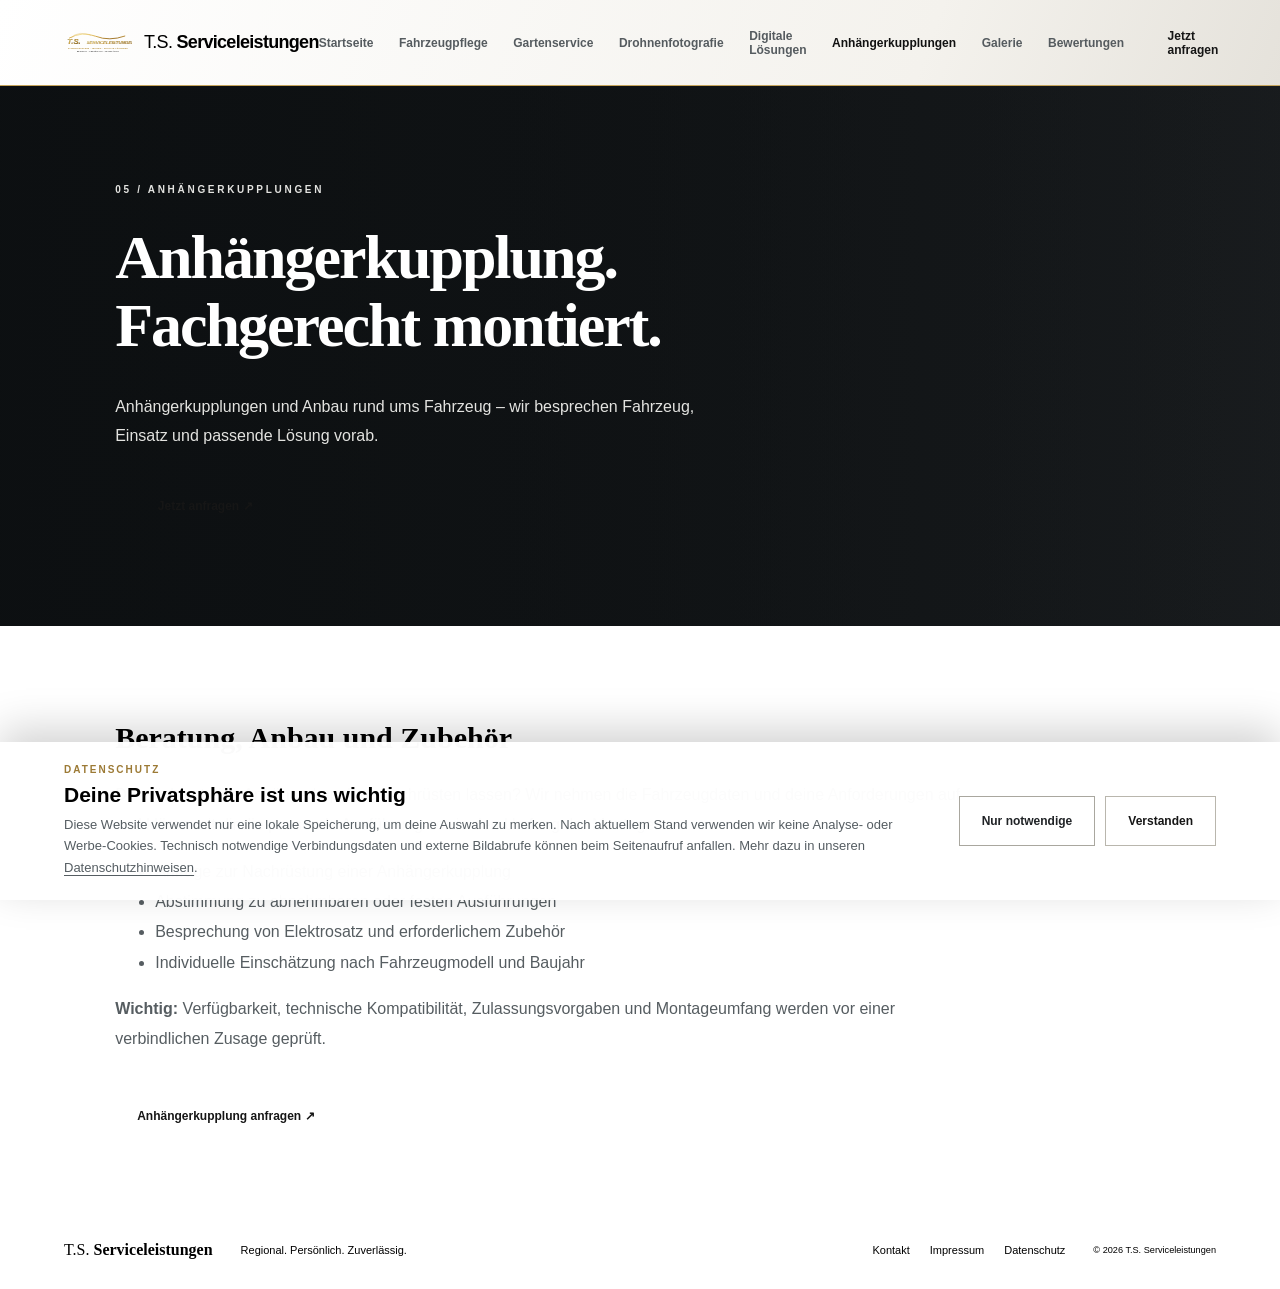
==== anhaengerkupplungen.html @ 6d027e0e "Refresh shared button styles on all pages" ====
<!doctype html>
<html lang="de"><head><meta charset="utf-8"><meta name="viewport" content="width=device-width,initial-scale=1"><meta name="description" content="Anhängerkupplungen und Anbau rund ums Fahrzeug – wir besprechen Fahrzeug, Einsatz und passende Lösung vorab."><title>Anhängerkupplungen & Montage | T.S. Serviceleistungen</title><link rel="stylesheet" href="style.css?v=20261018-buttons4"></head><body>
<header class="site-header"><a class="brand" href="index.html"><img src="assets/logo.svg" alt="T.S. Serviceleistungen Logo"><span>T.S. <b>Serviceleistungen</b></span></a><button class="menu-toggle" aria-label="Menü öffnen" onclick="document.querySelector('.nav').classList.toggle('open')">☰</button><nav class="nav"><a href="index.html">Startseite</a><a href="fahrzeugpflege.html">Fahrzeugpflege</a><a href="gartenservice.html">Gartenservice</a><a href="drohnenfotografie.html">Drohnenfotografie</a><a href="digitale-loesungen.html">Digitale Lösungen</a><a href="anhaengerkupplungen.html" class="active">Anhängerkupplungen</a><a href="galerie.html">Galerie</a><a href="bewertungen.html">Bewertungen</a><a class="nav-cta" href="https://ts-serviceleistungen.github.io/termin-ts-serviceleistungen/">Jetzt anfragen</a></nav></header>
<main><section class="subhero"><p class="eyebrow">05 / ANHÄNGERKUPPLUNGEN</p><h1>Anhängerkupplung. Fachgerecht montiert.</h1><p>Anhängerkupplungen und Anbau rund ums Fahrzeug – wir besprechen Fahrzeug, Einsatz und passende Lösung vorab.</p><a class="button gold" href="https://ts-serviceleistungen.github.io/termin-ts-serviceleistungen/">Jetzt anfragen ↗</a></section><section class="content-section"><h2>Beratung, Anbau und Zubehör</h2><p>Du möchtest eine Anhängerkupplung nachrüsten lassen? Wir nehmen die Fahrzeugdaten und deine Anforderungen auf und klären mit dir die passende Ausführung sowie den Umfang der Montage.</p><ul><li>Anfrage zur Nachrüstung einer Anhängerkupplung</li><li>Abstimmung zu abnehmbaren oder festen Ausführungen</li><li>Besprechung von Elektrosatz und erforderlichem Zubehör</li><li>Individuelle Einschätzung nach Fahrzeugmodell und Baujahr</li></ul><p><strong>Wichtig:</strong> Verfügbarkeit, technische Kompatibilität, Zulassungsvorgaben und Montageumfang werden vor einer verbindlichen Zusage geprüft.</p><a class="button gold" href="https://ts-serviceleistungen.github.io/termin-ts-serviceleistungen/">Anhängerkupplung anfragen ↗</a></section></main>
<footer class="footer"><a class="footer-brand" href="index.html">T.S. <b>Serviceleistungen</b></a><span>Regional. Persönlich. Zuverlässig.</span><div><a href="kontakt.html">Kontakt</a><a href="impressum.html">Impressum</a><a href="datenschutz.html">Datenschutz</a></div><small>© <span id="year"></span> T.S. Serviceleistungen</small></footer><script>document.getElementById('year').textContent=new Date().getFullYear()</script><script src="cookie-consent.js?v=20261017-10"></script></body></html>
---- style.css ----
500;600;700&family=Manrope:wght@400;500;600;700;800&display=swap');
:root{--ink:#171b20;--muted:#666c70;--gold:#c6a45b;--pale:#f7f6f2;--white:#fff;--line:#deddd8}*{box-sizing:border-box}html{scroll-behavior:smooth}body{margin:0;color:var(--ink);font-family:'DM Sans',Arial,sans-serif}a{color:inherit;text-decoration:none}.site-header{height:86px;padding:0 clamp(20px,5vw,76px);display:flex;align-items:center;justify-content:space-between;background:linear-gradient(110deg,#fff 0%,#f4f2ed 72%,#e5e2db 100%);position:relative;z-index:10;border-bottom:1px solid #c6a45b}.brand{display:flex;align-items:center;gap:12px;font-family:Manrope,sans-serif;font-size:18px;letter-spacing:-.7px;white-space:nowrap}.brand img{width:68px;height:50px;object-fit:contain}.brand b,.footer-brand b{font-weight:800}.nav{display:flex;align-items:center;gap:clamp(12px,2vw,28px);font-size:12px;font-weight:700}.nav a:not(.nav-cta){padding:12px 0;color:#555b5f}.nav a.active,.nav a:hover{color:#111}.nav-cta{background:var(--gold);padding:14px 18px;color:#151515!important}.menu-toggle{display:none;border:0;background:none;font-size:26px}.hero{background-image:url('https://images.unsplash.com/photo-1705863590036-2f7722a421fb?auto=format&fit=crop&fm=jpg&q=90&w=2400');background-position:center 55%;background-size:cover;image-rendering:auto;min-height:620px;height:min(76vw,760px);max-height:780px;position:relative;background:#d8d8d5 url('https://images.unsplash.com/photo-1705863590036-2f7722a421fb?auto=format&fit=crop&fm=jpg&q=90&w=2400') center 55%/cover no-repeat;color:#fff;display:flex;align-items:center;padding:65px clamp(24px,9vw,140px)}.hero-shade{position:absolute;inset:0;background:linear-gradient(90deg,rgba(12,15,17,.88) 0%,rgba(12,15,17,.76) 38%,rgba(12,15,17,.25) 72%,rgba(12,15,17,.08) 100%),linear-gradient(0deg,rgba(10,13,15,.32),transparent 48%)}.hero-content{position:relative;max-width:690px;color:#fff;text-shadow:0 1px 2px rgba(0,0,0,.16)}.hero .hero-copy{color:#fff;text-shadow:0 1px 3px rgba(0,0,0,.45)}.hero .eyebrow{color:#e3c77f}.hero h1 em{color:#e0bd6d}.eyebrow{font-size:10px;letter-spacing:2.7px;font-weight:700;color:var(--gold);margin:0 0 24px}.eyebrow.dark{color:#8d7139}.hero h1,.section h2,.cta-band h2{font-family:Manrope,sans-serif;font-size:clamp(38px,5.2vw,68px);line-height:1.08;letter-spacing:-2.5px;margin:0 0 24px;font-weight:700}.hero h1 em,.section h2 em,.cta-band h2 em{font-style:normal;color:var(--gold)}.hero-copy{font-size:16px;line-height:1.8;color:#fff;max-width:550px}.hero-actions{display:flex;gap:12px;flex-wrap:wrap;margin-top:32px}.button{min-height:50px;padding:0 22px;display:inline-flex;align-items:center;justify-content:center;gap:24px;font-size:12px;font-weight:700}.button.gold{background:var(--gold);color:#161616}.button.outline{border:1px solid #9b9b97;color:#fff}.hero-line{display:flex;align-items:center;gap:12px;margin-top:55px;color:#c4c6c5}.hero-line span{height:1px;width:46px;background:var(--gold)}.hero-line small{font-size:11px;letter-spacing:1px}.hero-logo{position:absolute;right:clamp(22px,6vw,85px);bottom:42px;width:clamp(120px,13vw,190px);height:auto;max-height:90px;object-fit:contain;object-position:right bottom;filter:drop-shadow(0 2px 8px rgba(0,0,0,.65))}.section{padding:100px clamp(24px,9vw,140px)}.intro{display:grid;grid-template-columns:1fr 1fr;gap:70px;align-items:center}.section h2,.cta-band h2{font-size:clamp(34px,4vw,50px);letter-spacing:-1.7px}.intro-copy p,.section-heading>p{color:var(--muted);line-height:1.9;font-size:15px;max-width:510px}.text-link{display:inline-flex;gap:30px;align-items:center;margin-top:14px;font-size:12px;font-weight:700;border-bottom:1px solid var(--gold);padding-bottom:10px}.services{background:var(--pale)}.section-heading{display:flex;align-items:end;justify-content:space-between;gap:30px;margin-bottom:38px}.section-heading>p{max-width:300px}.service-grid{display:grid;grid-template-columns:repeat(4,minmax(0,1fr));gap:14px}.service-card{min-height:390px;position:relative;overflow:hidden;color:#fff;background-position:center;background-size:cover;display:flex;flex-direction:column;justify-content:space-between;padding:22px;isolation:isolate}.service-card:before{content:'';position:absolute;inset:0;background:linear-gradient(180deg,rgba(0,0,0,.22),rgba(0,0,0,.82));z-index:-1;transition:background .2s}.service-card:hover:before{background:linear-gradient(180deg,rgba(0,0,0,.05),rgba(0,0,0,.88))} .car{background-image:url('https://images.unsplash.com/photo-1705863590036-2f7722a421fb?auto=format&fit=crop&fm=jpg&q=90&w=2400');background-position:center 55%}.subhero{background-image:linear-gradient(90deg,rgba(14,17,18,.88),rgba(14,17,18,.28)),url('https://images.unsplash.com/photo-1705863590036-2f7722a421fb?auto=format&fit=crop&fm=jpg&q=90&w=2400');background-position:center 55%;background-size:cover}.garden{background-image:url('https://images.unsplash.com/photo-1558904541-efa843a96f01?auto=format&fit=crop&w=900&q=80')}.drone{background-image:url('https://images.unsplash.com/photo-1473968512647-3e447244af8f?auto=format&fit=crop&w=900&q=80')}.digital{background-image:url('https://images.unsplash.com/photo-1460925895917-afdab827c52f?auto=format&fit=crop&w=900&q=80')}.card-number{font-size:9px;letter-spacing:1.8px;color:#e8d7af}.card-bottom h3{font:700 23px Manrope;margin:0 0 8px}.card-bottom p{font-size:12px;line-height:1.6;color:#e4e4e2;max-width:210px;margin:0 0 18px}.circle-arrow{border:1px solid #d5bd82;border-radius:50%;width:34px;height:34px;display:grid;place-items:center;color:#e4ca8c}.cta-band{padding:65px clamp(24px,9vw,140px);background:#1d2022;color:#fff;display:flex;justify-content:space-between;align-items:center;gap:25px}.cta-band h2{margin-bottom:0}.footer{padding:30px clamp(24px,5vw,76px);display:flex;align-items:center;gap:28px;flex-wrap:wrap;border-top:1px solid var(--line);font-size:11px}.footer-brand{font-family:Manrope;font-size:16px}.footer>span{color:var(--muted)}.footer div{display:flex;gap:20px;margin-left:auto}.footer small{color:var(--muted)}.subhero{padding:95px clamp(24px,9vw,140px);background:linear-gradient(90deg,rgba(14,17,18,.93),rgba(14,17,18,.48)),url('https://images.unsplash.com/photo-1705863590036-2f7722a421fb?auto=format&fit=crop&fm=jpg&q=90&w=2400') center/cover;color:#fff}.subhero h1{font:700 clamp(38px,5vw,62px)/1.1 Manrope;letter-spacing:-2px;max-width:780px;margin:0 0 18px}.subhero p{max-width:620px;color:#e3e3e0;line-height:1.8}.content-section{padding:70px clamp(24px,9vw,140px);max-width:1100px}.content-section h2{font:700 30px Manrope}.content-section p,.content-section li{color:#565d61;line-height:1.9}.content-section .button{margin-top:20px}.contact-grid{display:grid;grid-template-columns:1fr 1fr;gap:40px}.legal{max-width:900px;padding:60px 24px;margin:auto}.legal h1{font:700 38px Manrope}.legal p{line-height:1.8;color:#555}
@media(max-width:1050px){.nav{gap:13px}.nav a:not(.nav-cta){font-size:11px}.brand{font-size:15px}.brand img{width:52px}.service-grid{grid-template-columns:repeat(2,minmax(0,1fr))}.service-card{min-height:350px}}
@media(max-width:760px){.site-header{height:72px;padding:0 18px}.brand{font-size:15px}.brand img{width:48px;height:42px}.menu-toggle{display:block}.nav{display:none;position:absolute;top:72px;left:0;right:0;background:#fff;padding:16px 22px 22px;box-shadow:0 10px 20px #0001;align-items:stretch;flex-direction:column;gap:4px}.nav.open{display:flex}.nav a:not(.nav-cta){padding:12px 0;font-size:13px}.nav-cta{text-align:center;margin-top:8px}.hero{min-height:610px;height:auto;padding:80px 24px 90px;background-position:58% center}.hero h1{font-size:43px;letter-spacing:-1.8px}.hero-copy{font-size:14px}.hero-logo{right:22px;bottom:22px;width:112px;max-height:54px}.section{padding:68px 24px}.intro{grid-template-columns:1fr;gap:10px}.section-heading{display:block}.section-heading>p{margin-top:0}.service-grid{grid-template-columns:1fr 1fr;gap:9px}.service-card{min-height:310px;padding:15px}.card-bottom h3{font-size:19px}.card-bottom p{font-size:11px}.cta-band{padding:55px 24px;align-items:flex-start;flex-direction:column}.footer{gap:15px}.footer div{margin-left:0;width:100%;flex-wrap:wrap}.contact-grid{grid-template-columns:1fr}}@media(max-width:420px){.service-grid{grid-template-columns:1fr}.service-card{min-height:330px}.hero h1{font-size:38px}.button{width:100%}.hero-actions{max-width:340px}}


/* Datenschutz-/Cookie-Hinweis */
.cookie-panel{position:fixed;z-index:9999;left:0;right:0;bottom:0;padding:22px clamp(18px,5vw,70px);background:rgba(255,255,255,.98);border-top:2px solid var(--gold);box-shadow:0 -12px 40px rgba(0,0,0,.18);color:var(--ink)}
.cookie-inner{max-width:1300px;margin:0 auto;display:flex;align-items:center;justify-content:space-between;gap:28px}.cookie-kicker{font-size:10px;font-weight:800;letter-spacing:2px;color:#9c7a35;margin:0 0 8px}.cookie-inner h2{font:700 21px Manrope,Arial,sans-serif;margin:0 0 7px}.cookie-inner p:not(.cookie-kicker){font-size:13px;line-height:1.65;color:#555d62;margin:0;max-width:850px}.cookie-inner p a{text-decoration:underline;text-underline-offset:3px}.cookie-actions{display:flex;gap:10px;flex-shrink:0;flex-wrap:wrap}.cookie-actions .button{cursor:pointer;border:1px solid #b9b6ad}.cookie-actions .outline{color:#171b20}.legal-placeholder{background:#fff0c7;color:#704d00;padding:2px 4px}.legal-warning{border-left:4px solid var(--gold);padding:14px 16px;background:#fbf6e8}.legal h2{margin-top:28px}.legal-reset{cursor:pointer;background:var(--gold)!important;color:#171b20!important;border:1px solid #b89a53!important;text-shadow:none!important}
@media(max-width:760px){.cookie-inner{align-items:stretch;flex-direction:column;gap:16px}.cookie-actions{display:grid;grid-template-columns:1fr 1fr}.cookie-actions .button{padding:0 10px;min-height:46px;font-size:11px}.cookie-inner h2{font-size:19px}.cookie-panel{padding:18px}.legal{padding:38px 20px}}

/* Unterseiten: belastbarer Bildkontrast und einheitlicher, hochwertiger Bildausschnitt */
.subhero{min-height:390px;display:flex;flex-direction:column;align-items:flex-start;justify-content:center;background-color:#202326;background-repeat:no-repeat;background-size:cover;background-position:center 52%;position:relative;isolation:isolate}
.subhero:before{content:"";position:absolute;inset:0;background:linear-gradient(90deg,rgba(12,15,17,.88) 0%,rgba(12,15,17,.62) 48%,rgba(12,15,17,.18) 100%);z-index:-1;pointer-events:none}
.subhero>*{position:relative}
.subhero .button{margin-top:14px;min-width:180px}
.service-card{background-repeat:no-repeat;background-size:cover}
@media(max-width:760px){.subhero{min-height:350px;padding-top:72px;padding-bottom:72px;background-position:center}.subhero h1{letter-spacing:-1.2px}.subhero .button{width:auto;min-width:190px}}

/* Hero-Bild: hochaufgelöste, markenneutrale Silberwagen-Aufnahme; Browsercache erneuern */
.hero{background-image:url('https://images.unsplash.com/photo-1705863590036-2f7722a421fb?auto=format&fit=crop&fm=jpg&q=90&w=2400');background-position:center 55%;background-size:cover;background-repeat:no-repeat}
.service-card.car{background-image:url('https://images.unsplash.com/photo-1705863590036-2f7722a421fb?auto=format&fit=crop&fm=jpg&q=90&w=2400');background-position:center 55%;background-size:cover}
.subhero{background-image:linear-gradient(90deg,rgba(14,17,18,.88),rgba(14,17,18,.28)),url('https://images.unsplash.com/photo-1705863590036-2f7722a421fb?auto=format&fit=crop&fm=jpg&q=90&w=2400');background-position:center 55%;background-size:cover}


/* CTA-Kontrastfix: beide Hero-Buttons auf dunklem Hintergrund gut lesbar */
.hero-actions .button.gold{
  color:#171b20 !important;
  background:var(--gold) !important;
  border:1px solid var(--gold) !important;
  text-shadow:none !important;
  opacity:1 !important;
}
.hero-actions .button.outline{
  color:#fff !important;
  background:rgba(24,27,29,.38) !important;
  border:1px solid rgba(255,255,255,.72) !important;
  text-shadow:none !important;
  opacity:1 !important;
}
.hero-actions .button.gold:hover,
.hero-actions .button.outline:hover{
  color:#171b20 !important;
  background:var(--gold) !important;
  border-color:var(--gold) !important;
}


/* Sichtbarer Startseiten-CTA – explizite Link-Regeln gegen überschreibende Styles */
.hero .hero-actions a.button.gold,
.hero .hero-actions a.button.gold:link,
.hero .hero-actions a.button.gold:visited{
  display:inline-flex !important; align-items:center; justify-content:center; gap:18px;
  color:#171b20 !important; background:#d6b15d !important; border:1px solid #d6b15d !important;
  text-shadow:none !important; opacity:1 !important; visibility:visible !important;
}
.hero .hero-actions a.button.outline,
.hero .hero-actions a.button.outline:link,
.hero .hero-actions a.button.outline:visited{
  display:inline-flex !important; align-items:center; justify-content:center;
  color:#fff !important; background:rgba(24,27,29,.55) !important;
  border:1px solid rgba(255,255,255,.8) !important; text-shadow:none !important;
  opacity:1 !important; visibility:visible !important;
}


/* Galerie und neue Leistungsseite */
.gallery-grid{display:grid;grid-template-columns:repeat(2,minmax(0,1fr));gap:18px;margin:28px 0 42px}.gallery-placeholder{min-height:220px;padding:24px;display:flex;flex-direction:column;justify-content:flex-end;gap:8px;color:#fff;background:linear-gradient(145deg,#45494c,#171b20);border:1px solid #c6a45b}.gallery-placeholder span{color:#d6b15d;font-size:12px;letter-spacing:2px}.gallery-placeholder strong{font:700 22px Manrope,Arial,sans-serif}.gallery-placeholder p{margin:0;color:#e3e3e0}.gallery-upload-note{padding:28px;background:#f7f6f2;border-left:4px solid var(--gold)}.gallery-upload-note h2{margin-top:0}@media(max-width:760px){.gallery-grid{grid-template-columns:1fr}.nav{max-height:calc(100vh - 72px);overflow:auto}}


/* Bewertungsbereich auf der Startseite */
.reviews-band{padding:64px clamp(24px,9vw,140px);display:flex;align-items:center;justify-content:space-between;gap:32px;background:#f7f6f2;border-top:1px solid #deddd5;border-bottom:1px solid #deddd5}.reviews-band h2{font:700 clamp(26px,3vw,38px)/1.2 Manrope,Arial,sans-serif;color:#171b20;margin:8px 0 14px;letter-spacing:-1px}.reviews-band p:not(.eyebrow){max-width:620px;color:#565d61;line-height:1.8}.reviews-actions{display:flex;flex-direction:column;gap:12px;min-width:220px}.reviews-actions .button{display:inline-flex;align-items:center;justify-content:center;gap:12px;text-align:center}@media(max-width:760px){.reviews-band{align-items:stretch;flex-direction:column}.reviews-actions{min-width:0}.reviews-actions .button{width:100%}}


/* Galerie und geschützter Uploadbereich */
.gallery-filter{display:flex;flex-wrap:wrap;gap:10px;margin:26px 0}.gallery-filter .button{cursor:pointer}.gallery-filter .active{background:var(--gold)!important;color:var(--ink)!important;border-color:var(--gold)!important}.gallery-grid{display:grid;grid-template-columns:repeat(3,minmax(0,1fr));gap:20px;margin:28px 0}.gallery-card{overflow:hidden;border:1px solid var(--line);border-radius:12px;background:#fff;min-width:0}.gallery-card>img{display:block;width:100%;aspect-ratio:4/3;object-fit:cover;background:#ecebe6}.gallery-card-body{padding:16px}.gallery-card-body small{color:#9b7b3b;font-weight:700;letter-spacing:.5px}.gallery-card-body h3{font:700 19px Manrope,Arial,sans-serif;margin:8px 0;color:var(--ink)}.gallery-card-body p{color:#565d61;line-height:1.65}.gallery-card-actions{display:flex;gap:8px;flex-wrap:wrap;margin-top:14px}.gallery-card-actions .button{font-size:12px;min-height:38px;padding:0 12px;cursor:pointer}.gallery-empty{color:var(--muted)}.gallery-status{margin:16px 0;color:#32643c;overflow-wrap:anywhere}.gallery-status.error{color:#a12626}.gallery-admin-entry{margin-top:45px;padding-top:25px;border-top:1px solid var(--line)}.gallery-admin{margin-top:20px;padding:clamp(18px,4vw,36px);background:#f7f6f2;border:1px solid var(--line);border-radius:14px}.gallery-admin[hidden],#uploadArea[hidden],#loginForm[hidden]{display:none!important}.gallery-form{display:grid;gap:10px;max-width:600px;margin:22px 0}.gallery-form label{font-weight:700;font-size:13px}.gallery-form input:not([type=checkbox]),.gallery-form textarea,.gallery-form select{width:100%;padding:13px;border:1px solid #c9c8c1;border-radius:7px;font:inherit;background:#fff}.gallery-form input[type=file]{padding:10px;background:#fff}.gallery-form .button{cursor:pointer;min-height:46px}.gallery-check{display:flex;align-items:center;gap:10px;margin:8px 0}.admin-image-list{display:grid;grid-template-columns:repeat(2,minmax(0,1fr));gap:14px}.gallery-rights{font-size:12px;color:var(--muted);margin-top:32px}.gallery-card-actions .button{width:auto!important}.gallery-admin h3{margin-top:28px}@media(max-width:760px){.gallery-grid{grid-template-columns:repeat(2,minmax(0,1fr));gap:12px}.gallery-card-body{padding:12px}.gallery-card-body h3{font-size:16px}.admin-image-list{grid-template-columns:1fr}.gallery-filter{gap:7px}.gallery-filter .button{font-size:11px;padding:0 10px;min-height:40px}}@media(max-width:420px){.gallery-grid{grid-template-columns:1fr}}


/* Einheitlicher Button-Kontrast auf ALLEN Seiten: helle Flächen brauchen dunkle Schrift */
.button.outline,
.button.outline:link,
.button.outline:visited {
  color: #202326 !important;
  background: #fff !important;
  border: 1px solid #a9a79f !important;
  text-shadow: none !important;
  opacity: 1 !important;
  visibility: visible !important;
}
.button.outline:hover,
.button.outline:focus-visible {
  color: #171b20 !important;
  background: #eee9dc !important;
  border-color: #b89a53 !important;
}
.gallery-filter .button.outline.active,
.gallery-filter .button.outline.active:link,
.gallery-filter .button.outline.active:visited {
  color: #171b20 !important;
  background: #d6b15d !important;
  border-color: #d6b15d !important;
}
/* Auf dunklen Hero-Bildern bleiben Outline-Buttons bewusst hell */
.hero .hero-actions a.button.outline,
.hero .hero-actions a.button.outline:link,
.hero .hero-actions a.button.outline:visited,
.subhero a.button.outline {
  color: #fff !important;
  background: rgba(24,27,29,.55) !important;
  border: 1px solid rgba(255,255,255,.8) !important;
}


/* Kontrastkorrektur Galerie: Selektoren gezielt spezifischer als bestehende Regeln */
.content-section .gallery-filter .button.outline:not(.active),
.content-section .gallery-admin-entry > #adminToggle,
.gallery-admin .button.outline,
.gallery-card-actions .button.outline {
  color: #202326 !important;
  background: #ffffff !important;
  border: 1px solid #a9a79f !important;
  text-shadow: none !important;
  opacity: 1 !important;
  visibility: visible !important;
}
.content-section .gallery-filter .button.outline.active {
  color: #171b20 !important;
  background: #d6b15d !important;
  border-color: #d6b15d !important;
}
.content-section .gallery-filter .button.outline:hover,
.content-section .gallery-admin-entry > #adminToggle:hover,
.gallery-admin .button.outline:hover,
.gallery-card-actions .button.outline:hover {
  color: #171b20 !important;
  background: #eee9dc !important;
  border-color: #b89a53 !important;
}
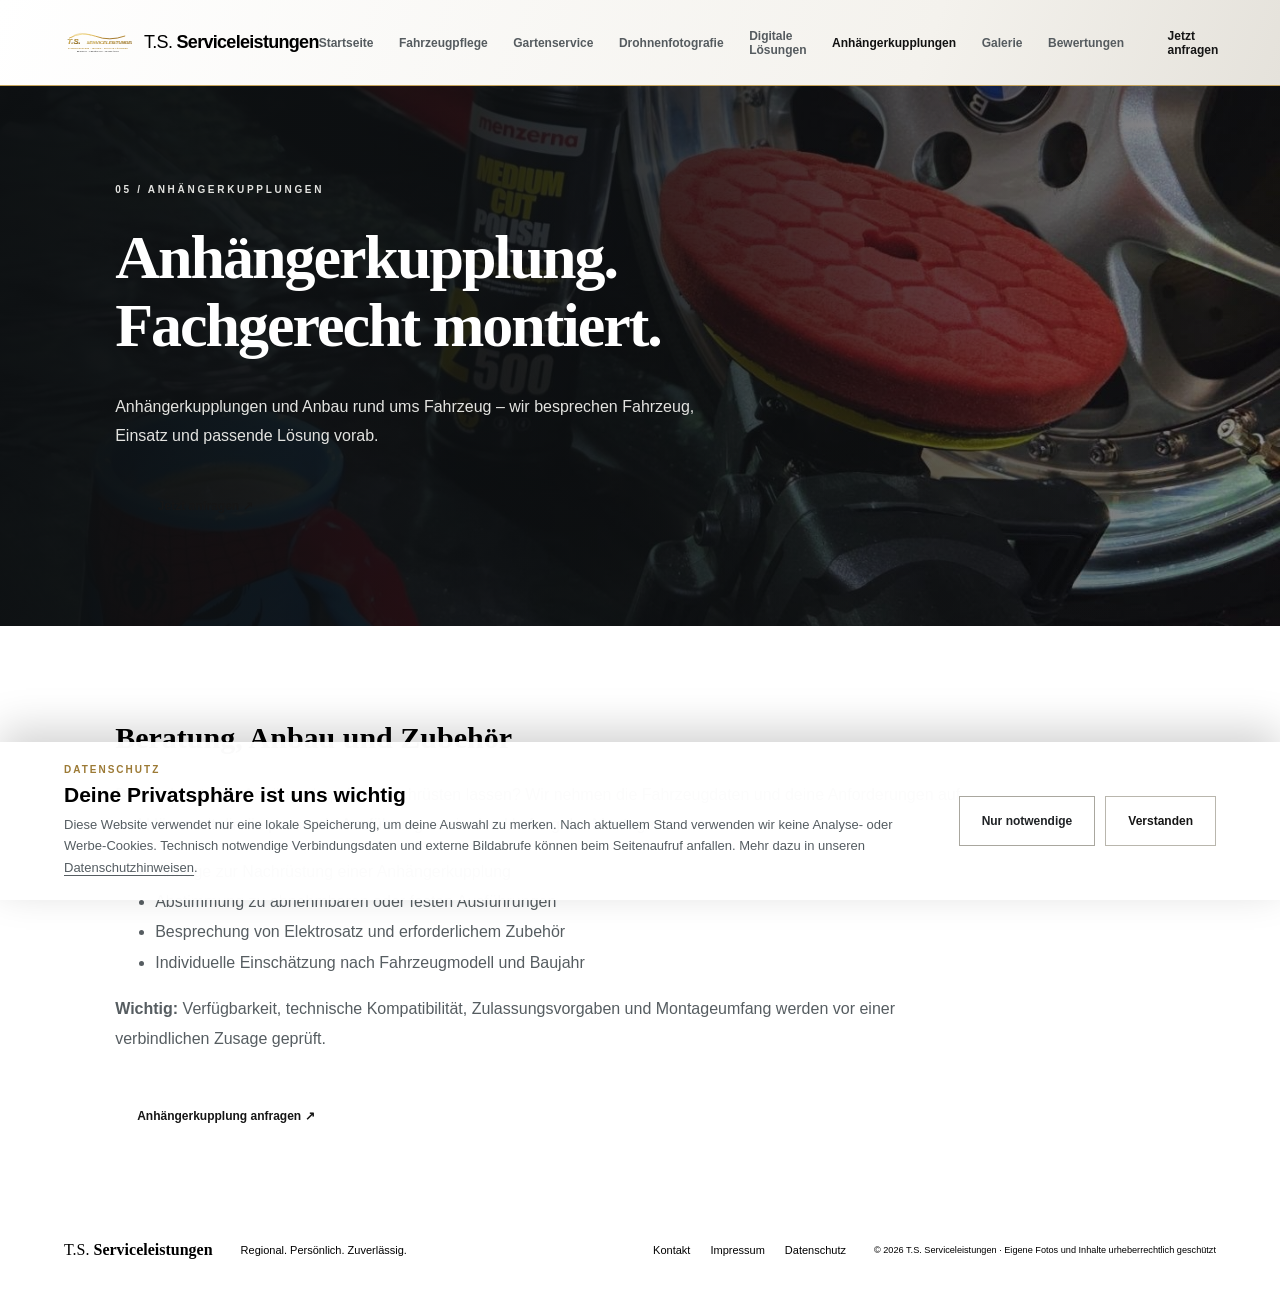
==== commit feb26cec: "Add copyright notice to page footer" ====
--- a/anhaengerkupplungen.html
+++ b/anhaengerkupplungen.html
@@ -2,4 +2,4 @@
 <html lang="de"><head><meta charset="utf-8"><meta name="viewport" content="width=device-width,initial-scale=1"><meta name="description" content="Anhängerkupplungen und Anbau rund ums Fahrzeug – wir besprechen Fahrzeug, Einsatz und passende Lösung vorab."><title>Anhängerkupplungen & Montage | T.S. Serviceleistungen</title><link rel="stylesheet" href="style.css?v=20261018-buttons4"></head><body>
 <header class="site-header"><a class="brand" href="index.html"><img src="assets/logo.svg" alt="T.S. Serviceleistungen Logo"><span>T.S. <b>Serviceleistungen</b></span></a><button class="menu-toggle" aria-label="Menü öffnen" onclick="document.querySelector('.nav').classList.toggle('open')">☰</button><nav class="nav"><a href="index.html">Startseite</a><a href="fahrzeugpflege.html">Fahrzeugpflege</a><a href="gartenservice.html">Gartenservice</a><a href="drohnenfotografie.html">Drohnenfotografie</a><a href="digitale-loesungen.html">Digitale Lösungen</a><a href="anhaengerkupplungen.html" class="active">Anhängerkupplungen</a><a href="galerie.html">Galerie</a><a href="bewertungen.html">Bewertungen</a><a class="nav-cta" href="https://ts-serviceleistungen.github.io/termin-ts-serviceleistungen/">Jetzt anfragen</a></nav></header>
 <main><section class="subhero"><p class="eyebrow">05 / ANHÄNGERKUPPLUNGEN</p><h1>Anhängerkupplung. Fachgerecht montiert.</h1><p>Anhängerkupplungen und Anbau rund ums Fahrzeug – wir besprechen Fahrzeug, Einsatz und passende Lösung vorab.</p><a class="button gold" href="https://ts-serviceleistungen.github.io/termin-ts-serviceleistungen/">Jetzt anfragen ↗</a></section><section class="content-section"><h2>Beratung, Anbau und Zubehör</h2><p>Du möchtest eine Anhängerkupplung nachrüsten lassen? Wir nehmen die Fahrzeugdaten und deine Anforderungen auf und klären mit dir die passende Ausführung sowie den Umfang der Montage.</p><ul><li>Anfrage zur Nachrüstung einer Anhängerkupplung</li><li>Abstimmung zu abnehmbaren oder festen Ausführungen</li><li>Besprechung von Elektrosatz und erforderlichem Zubehör</li><li>Individuelle Einschätzung nach Fahrzeugmodell und Baujahr</li></ul><p><strong>Wichtig:</strong> Verfügbarkeit, technische Kompatibilität, Zulassungsvorgaben und Montageumfang werden vor einer verbindlichen Zusage geprüft.</p><a class="button gold" href="https://ts-serviceleistungen.github.io/termin-ts-serviceleistungen/">Anhängerkupplung anfragen ↗</a></section></main>
-<footer class="footer"><a class="footer-brand" href="index.html">T.S. <b>Serviceleistungen</b></a><span>Regional. Persönlich. Zuverlässig.</span><div><a href="kontakt.html">Kontakt</a><a href="impressum.html">Impressum</a><a href="datenschutz.html">Datenschutz</a></div><small>© <span id="year"></span> T.S. Serviceleistungen</small></footer><script>document.getElementById('year').textContent=new Date().getFullYear()</script><script src="cookie-consent.js?v=20261017-10"></script></body></html>+<footer class="footer"><a class="footer-brand" href="index.html">T.S. <b>Serviceleistungen</b></a><span>Regional. Persönlich. Zuverlässig.</span><div><a href="kontakt.html">Kontakt</a><a href="impressum.html">Impressum</a><a href="datenschutz.html">Datenschutz</a></div><small>© 2026 T.S. Serviceleistungen · Eigene Fotos und Inhalte urheberrechtlich geschützt</small></footer><script>document.getElementById('year').textContent=new Date().getFullYear()</script><script src="cookie-consent.js?v=20261017-10"></script></body></html>
--- a/style.css
+++ b/style.css
@@ -1,5 +1,5 @@
 500;600;700&family=Manrope:wght@400;500;600;700;800&display=swap');
-:root{--ink:#171b20;--muted:#666c70;--gold:#c6a45b;--pale:#f7f6f2;--white:#fff;--line:#deddd8}*{box-sizing:border-box}html{scroll-behavior:smooth}body{margin:0;color:var(--ink);font-family:'DM Sans',Arial,sans-serif}a{color:inherit;text-decoration:none}.site-header{height:86px;padding:0 clamp(20px,5vw,76px);display:flex;align-items:center;justify-content:space-between;background:linear-gradient(110deg,#fff 0%,#f4f2ed 72%,#e5e2db 100%);position:relative;z-index:10;border-bottom:1px solid #c6a45b}.brand{display:flex;align-items:center;gap:12px;font-family:Manrope,sans-serif;font-size:18px;letter-spacing:-.7px;white-space:nowrap}.brand img{width:68px;height:50px;object-fit:contain}.brand b,.footer-brand b{font-weight:800}.nav{display:flex;align-items:center;gap:clamp(12px,2vw,28px);font-size:12px;font-weight:700}.nav a:not(.nav-cta){padding:12px 0;color:#555b5f}.nav a.active,.nav a:hover{color:#111}.nav-cta{background:var(--gold);padding:14px 18px;color:#151515!important}.menu-toggle{display:none;border:0;background:none;font-size:26px}.hero{background-image:url('https://images.unsplash.com/photo-1705863590036-2f7722a421fb?auto=format&fit=crop&fm=jpg&q=90&w=2400');background-position:center 55%;background-size:cover;image-rendering:auto;min-height:620px;height:min(76vw,760px);max-height:780px;position:relative;background:#d8d8d5 url('https://images.unsplash.com/photo-1705863590036-2f7722a421fb?auto=format&fit=crop&fm=jpg&q=90&w=2400') center 55%/cover no-repeat;color:#fff;display:flex;align-items:center;padding:65px clamp(24px,9vw,140px)}.hero-shade{position:absolute;inset:0;background:linear-gradient(90deg,rgba(12,15,17,.88) 0%,rgba(12,15,17,.76) 38%,rgba(12,15,17,.25) 72%,rgba(12,15,17,.08) 100%),linear-gradient(0deg,rgba(10,13,15,.32),transparent 48%)}.hero-content{position:relative;max-width:690px;color:#fff;text-shadow:0 1px 2px rgba(0,0,0,.16)}.hero .hero-copy{color:#fff;text-shadow:0 1px 3px rgba(0,0,0,.45)}.hero .eyebrow{color:#e3c77f}.hero h1 em{color:#e0bd6d}.eyebrow{font-size:10px;letter-spacing:2.7px;font-weight:700;color:var(--gold);margin:0 0 24px}.eyebrow.dark{color:#8d7139}.hero h1,.section h2,.cta-band h2{font-family:Manrope,sans-serif;font-size:clamp(38px,5.2vw,68px);line-height:1.08;letter-spacing:-2.5px;margin:0 0 24px;font-weight:700}.hero h1 em,.section h2 em,.cta-band h2 em{font-style:normal;color:var(--gold)}.hero-copy{font-size:16px;line-height:1.8;color:#fff;max-width:550px}.hero-actions{display:flex;gap:12px;flex-wrap:wrap;margin-top:32px}.button{min-height:50px;padding:0 22px;display:inline-flex;align-items:center;justify-content:center;gap:24px;font-size:12px;font-weight:700}.button.gold{background:var(--gold);color:#161616}.button.outline{border:1px solid #9b9b97;color:#fff}.hero-line{display:flex;align-items:center;gap:12px;margin-top:55px;color:#c4c6c5}.hero-line span{height:1px;width:46px;background:var(--gold)}.hero-line small{font-size:11px;letter-spacing:1px}.hero-logo{position:absolute;right:clamp(22px,6vw,85px);bottom:42px;width:clamp(120px,13vw,190px);height:auto;max-height:90px;object-fit:contain;object-position:right bottom;filter:drop-shadow(0 2px 8px rgba(0,0,0,.65))}.section{padding:100px clamp(24px,9vw,140px)}.intro{display:grid;grid-template-columns:1fr 1fr;gap:70px;align-items:center}.section h2,.cta-band h2{font-size:clamp(34px,4vw,50px);letter-spacing:-1.7px}.intro-copy p,.section-heading>p{color:var(--muted);line-height:1.9;font-size:15px;max-width:510px}.text-link{display:inline-flex;gap:30px;align-items:center;margin-top:14px;font-size:12px;font-weight:700;border-bottom:1px solid var(--gold);padding-bottom:10px}.services{background:var(--pale)}.section-heading{display:flex;align-items:end;justify-content:space-between;gap:30px;margin-bottom:38px}.section-heading>p{max-width:300px}.service-grid{display:grid;grid-template-columns:repeat(4,minmax(0,1fr));gap:14px}.service-card{min-height:390px;position:relative;overflow:hidden;color:#fff;background-position:center;background-size:cover;display:flex;flex-direction:column;justify-content:space-between;padding:22px;isolation:isolate}.service-card:before{content:'';position:absolute;inset:0;background:linear-gradient(180deg,rgba(0,0,0,.22),rgba(0,0,0,.82));z-index:-1;transition:background .2s}.service-card:hover:before{background:linear-gradient(180deg,rgba(0,0,0,.05),rgba(0,0,0,.88))} .car{background-image:url('https://images.unsplash.com/photo-1705863590036-2f7722a421fb?auto=format&fit=crop&fm=jpg&q=90&w=2400');background-position:center 55%}.subhero{background-image:linear-gradient(90deg,rgba(14,17,18,.88),rgba(14,17,18,.28)),url('https://images.unsplash.com/photo-1705863590036-2f7722a421fb?auto=format&fit=crop&fm=jpg&q=90&w=2400');background-position:center 55%;background-size:cover}.garden{background-image:url('https://images.unsplash.com/photo-1558904541-efa843a96f01?auto=format&fit=crop&w=900&q=80')}.drone{background-image:url('https://images.unsplash.com/photo-1473968512647-3e447244af8f?auto=format&fit=crop&w=900&q=80')}.digital{background-image:url('https://images.unsplash.com/photo-1460925895917-afdab827c52f?auto=format&fit=crop&w=900&q=80')}.card-number{font-size:9px;letter-spacing:1.8px;color:#e8d7af}.card-bottom h3{font:700 23px Manrope;margin:0 0 8px}.card-bottom p{font-size:12px;line-height:1.6;color:#e4e4e2;max-width:210px;margin:0 0 18px}.circle-arrow{border:1px solid #d5bd82;border-radius:50%;width:34px;height:34px;display:grid;place-items:center;color:#e4ca8c}.cta-band{padding:65px clamp(24px,9vw,140px);background:#1d2022;color:#fff;display:flex;justify-content:space-between;align-items:center;gap:25px}.cta-band h2{margin-bottom:0}.footer{padding:30px clamp(24px,5vw,76px);display:flex;align-items:center;gap:28px;flex-wrap:wrap;border-top:1px solid var(--line);font-size:11px}.footer-brand{font-family:Manrope;font-size:16px}.footer>span{color:var(--muted)}.footer div{display:flex;gap:20px;margin-left:auto}.footer small{color:var(--muted)}.subhero{padding:95px clamp(24px,9vw,140px);background:linear-gradient(90deg,rgba(14,17,18,.93),rgba(14,17,18,.48)),url('https://images.unsplash.com/photo-1705863590036-2f7722a421fb?auto=format&fit=crop&fm=jpg&q=90&w=2400') center/cover;color:#fff}.subhero h1{font:700 clamp(38px,5vw,62px)/1.1 Manrope;letter-spacing:-2px;max-width:780px;margin:0 0 18px}.subhero p{max-width:620px;color:#e3e3e0;line-height:1.8}.content-section{padding:70px clamp(24px,9vw,140px);max-width:1100px}.content-section h2{font:700 30px Manrope}.content-section p,.content-section li{color:#565d61;line-height:1.9}.content-section .button{margin-top:20px}.contact-grid{display:grid;grid-template-columns:1fr 1fr;gap:40px}.legal{max-width:900px;padding:60px 24px;margin:auto}.legal h1{font:700 38px Manrope}.legal p{line-height:1.8;color:#555}
+:root{--ink:#171b20;--muted:#666c70;--gold:#c6a45b;--pale:#f7f6f2;--white:#fff;--line:#deddd8}*{box-sizing:border-box}html{scroll-behavior:smooth}body{margin:0;color:var(--ink);font-family:'DM Sans',Arial,sans-serif}a{color:inherit;text-decoration:none}.site-header{height:86px;padding:0 clamp(20px,5vw,76px);display:flex;align-items:center;justify-content:space-between;background:linear-gradient(110deg,#fff 0%,#f4f2ed 72%,#e5e2db 100%);position:relative;z-index:10;border-bottom:1px solid #c6a45b}.brand{display:flex;align-items:center;gap:12px;font-family:Manrope,sans-serif;font-size:18px;letter-spacing:-.7px;white-space:nowrap}.brand img{width:68px;height:50px;object-fit:contain}.brand b,.footer-brand b{font-weight:800}.nav{display:flex;align-items:center;gap:clamp(12px,2vw,28px);font-size:12px;font-weight:700}.nav a:not(.nav-cta){padding:12px 0;color:#555b5f}.nav a.active,.nav a:hover{color:#111}.nav-cta{background:var(--gold);padding:14px 18px;color:#151515!important}.menu-toggle{display:none;border:0;background:none;font-size:26px}.hero{background-image:url('assets/startseite-sportkombi.jpg');background-position:center 55%;background-size:cover;image-rendering:auto;min-height:620px;height:min(76vw,760px);max-height:780px;position:relative;background:#d8d8d5 url('assets/fahrzeugpflege-bmw.jpg') center 55%/cover no-repeat;color:#fff;display:flex;align-items:center;padding:65px clamp(24px,9vw,140px)}.hero-shade{position:absolute;inset:0;background:linear-gradient(90deg,rgba(12,15,17,.88) 0%,rgba(12,15,17,.76) 38%,rgba(12,15,17,.25) 72%,rgba(12,15,17,.08) 100%),linear-gradient(0deg,rgba(10,13,15,.32),transparent 48%)}.hero-content{position:relative;max-width:690px;color:#fff;text-shadow:0 1px 2px rgba(0,0,0,.16)}.hero .hero-copy{color:#fff;text-shadow:0 1px 3px rgba(0,0,0,.45)}.hero .eyebrow{color:#e3c77f}.hero h1 em{color:#e0bd6d}.eyebrow{font-size:10px;letter-spacing:2.7px;font-weight:700;color:var(--gold);margin:0 0 24px}.eyebrow.dark{color:#8d7139}.hero h1,.section h2,.cta-band h2{font-family:Manrope,sans-serif;font-size:clamp(38px,5.2vw,68px);line-height:1.08;letter-spacing:-2.5px;margin:0 0 24px;font-weight:700}.hero h1 em,.section h2 em,.cta-band h2 em{font-style:normal;color:var(--gold)}.hero-copy{font-size:16px;line-height:1.8;color:#fff;max-width:550px}.hero-actions{display:flex;gap:12px;flex-wrap:wrap;margin-top:32px}.button{min-height:50px;padding:0 22px;display:inline-flex;align-items:center;justify-content:center;gap:24px;font-size:12px;font-weight:700}.button.gold{background:var(--gold);color:#161616}.button.outline{border:1px solid #9b9b97;color:#fff}.hero-line{display:flex;align-items:center;gap:12px;margin-top:55px;color:#c4c6c5}.hero-line span{height:1px;width:46px;background:var(--gold)}.hero-line small{font-size:11px;letter-spacing:1px}.hero-logo{position:absolute;right:clamp(22px,6vw,85px);bottom:42px;width:clamp(120px,13vw,190px);height:auto;max-height:90px;object-fit:contain;object-position:right bottom;filter:drop-shadow(0 2px 8px rgba(0,0,0,.65))}.section{padding:100px clamp(24px,9vw,140px)}.intro{display:grid;grid-template-columns:1fr 1fr;gap:70px;align-items:center}.section h2,.cta-band h2{font-size:clamp(34px,4vw,50px);letter-spacing:-1.7px}.intro-copy p,.section-heading>p{color:var(--muted);line-height:1.9;font-size:15px;max-width:510px}.text-link{display:inline-flex;gap:30px;align-items:center;margin-top:14px;font-size:12px;font-weight:700;border-bottom:1px solid var(--gold);padding-bottom:10px}.services{background:var(--pale)}.section-heading{display:flex;align-items:end;justify-content:space-between;gap:30px;margin-bottom:38px}.section-heading>p{max-width:300px}.service-grid{display:grid;grid-template-columns:repeat(4,minmax(0,1fr));gap:14px}.service-card{min-height:390px;position:relative;overflow:hidden;color:#fff;background-position:center;background-size:cover;display:flex;flex-direction:column;justify-content:space-between;padding:22px;isolation:isolate}.service-card:before{content:'';position:absolute;inset:0;background:linear-gradient(180deg,rgba(0,0,0,.22),rgba(0,0,0,.82));z-index:-1;transition:background .2s}.service-card:hover:before{background:linear-gradient(180deg,rgba(0,0,0,.05),rgba(0,0,0,.88))} .car{background-image:url('https://images.unsplash.com/photo-1705863590036-2f7722a421fb?auto=format&fit=crop&fm=jpg&q=90&w=2400');background-position:center 55%}.subhero{background-image:linear-gradient(90deg,rgba(14,17,18,.88),rgba(14,17,18,.28)),url('https://images.unsplash.com/photo-1705863590036-2f7722a421fb?auto=format&fit=crop&fm=jpg&q=90&w=2400');background-position:center 55%;background-size:cover}.garden{background-image:url('https://images.unsplash.com/photo-1558904541-efa843a96f01?auto=format&fit=crop&w=900&q=80')}.drone{background-image:url('https://images.unsplash.com/photo-1473968512647-3e447244af8f?auto=format&fit=crop&w=900&q=80')}.digital{background-image:url('https://images.unsplash.com/photo-1460925895917-afdab827c52f?auto=format&fit=crop&w=900&q=80')}.card-number{font-size:9px;letter-spacing:1.8px;color:#e8d7af}.card-bottom h3{font:700 23px Manrope;margin:0 0 8px}.card-bottom p{font-size:12px;line-height:1.6;color:#e4e4e2;max-width:210px;margin:0 0 18px}.circle-arrow{border:1px solid #d5bd82;border-radius:50%;width:34px;height:34px;display:grid;place-items:center;color:#e4ca8c}.cta-band{padding:65px clamp(24px,9vw,140px);background:#1d2022;color:#fff;display:flex;justify-content:space-between;align-items:center;gap:25px}.cta-band h2{margin-bottom:0}.footer{padding:30px clamp(24px,5vw,76px);display:flex;align-items:center;gap:28px;flex-wrap:wrap;border-top:1px solid var(--line);font-size:11px}.footer-brand{font-family:Manrope;font-size:16px}.footer>span{color:var(--muted)}.footer div{display:flex;gap:20px;margin-left:auto}.footer small{color:var(--muted)}.subhero{padding:95px clamp(24px,9vw,140px);background:linear-gradient(90deg,rgba(14,17,18,.93),rgba(14,17,18,.48)),url('assets/fahrzeugpflege-bmw.jpg') center/cover;color:#fff}.subhero h1{font:700 clamp(38px,5vw,62px)/1.1 Manrope;letter-spacing:-2px;max-width:780px;margin:0 0 18px}.subhero p{max-width:620px;color:#e3e3e0;line-height:1.8}.content-section{padding:70px clamp(24px,9vw,140px);max-width:1100px}.content-section h2{font:700 30px Manrope}.content-section p,.content-section li{color:#565d61;line-height:1.9}.content-section .button{margin-top:20px}.contact-grid{display:grid;grid-template-columns:1fr 1fr;gap:40px}.legal{max-width:900px;padding:60px 24px;margin:auto}.legal h1{font:700 38px Manrope}.legal p{line-height:1.8;color:#555}
 @media(max-width:1050px){.nav{gap:13px}.nav a:not(.nav-cta){font-size:11px}.brand{font-size:15px}.brand img{width:52px}.service-grid{grid-template-columns:repeat(2,minmax(0,1fr))}.service-card{min-height:350px}}
 @media(max-width:760px){.site-header{height:72px;padding:0 18px}.brand{font-size:15px}.brand img{width:48px;height:42px}.menu-toggle{display:block}.nav{display:none;position:absolute;top:72px;left:0;right:0;background:#fff;padding:16px 22px 22px;box-shadow:0 10px 20px #0001;align-items:stretch;flex-direction:column;gap:4px}.nav.open{display:flex}.nav a:not(.nav-cta){padding:12px 0;font-size:13px}.nav-cta{text-align:center;margin-top:8px}.hero{min-height:610px;height:auto;padding:80px 24px 90px;background-position:58% center}.hero h1{font-size:43px;letter-spacing:-1.8px}.hero-copy{font-size:14px}.hero-logo{right:22px;bottom:22px;width:112px;max-height:54px}.section{padding:68px 24px}.intro{grid-template-columns:1fr;gap:10px}.section-heading{display:block}.section-heading>p{margin-top:0}.service-grid{grid-template-columns:1fr 1fr;gap:9px}.service-card{min-height:310px;padding:15px}.card-bottom h3{font-size:19px}.card-bottom p{font-size:11px}.cta-band{padding:55px 24px;align-items:flex-start;flex-direction:column}.footer{gap:15px}.footer div{margin-left:0;width:100%;flex-wrap:wrap}.contact-grid{grid-template-columns:1fr}}@media(max-width:420px){.service-grid{grid-template-columns:1fr}.service-card{min-height:330px}.hero h1{font-size:38px}.button{width:100%}.hero-actions{max-width:340px}}
 
@@ -18,9 +18,9 @@
 @media(max-width:760px){.subhero{min-height:350px;padding-top:72px;padding-bottom:72px;background-position:center}.subhero h1{letter-spacing:-1.2px}.subhero .button{width:auto;min-width:190px}}
 
 /* Hero-Bild: hochaufgelöste, markenneutrale Silberwagen-Aufnahme; Browsercache erneuern */
-.hero{background-image:url('https://images.unsplash.com/photo-1705863590036-2f7722a421fb?auto=format&fit=crop&fm=jpg&q=90&w=2400');background-position:center 55%;background-size:cover;background-repeat:no-repeat}
-.service-card.car{background-image:url('https://images.unsplash.com/photo-1705863590036-2f7722a421fb?auto=format&fit=crop&fm=jpg&q=90&w=2400');background-position:center 55%;background-size:cover}
-.subhero{background-image:linear-gradient(90deg,rgba(14,17,18,.88),rgba(14,17,18,.28)),url('https://images.unsplash.com/photo-1705863590036-2f7722a421fb?auto=format&fit=crop&fm=jpg&q=90&w=2400');background-position:center 55%;background-size:cover}
+.hero{background-image:url('assets/fahrzeugpflege-bmw.jpg');background-position:center 55%;background-size:cover;background-repeat:no-repeat}
+.service-card.car{background-image:url('assets/fahrzeugpflege-bmw.jpg');background-position:center 55%;background-size:cover}
+.subhero{background-image:linear-gradient(90deg,rgba(14,17,18,.88),rgba(14,17,18,.28)),url('assets/fahrzeugpflege-bmw.jpg');background-position:center 55%;background-size:cover}
 
 
 /* CTA-Kontrastfix: beide Hero-Buttons auf dunklem Hintergrund gut lesbar */
@@ -136,3 +136,33 @@
   background: #eee9dc !important;
   border-color: #b89a53 !important;
 }
+
+
+/* Galerie: Bilder vollständig und ohne Abschneiden anzeigen */
+.gallery-card > img {
+  width: 100%;
+  height: auto;
+  aspect-ratio: auto;
+  max-height: 620px;
+  object-fit: contain;
+  object-position: center;
+  background: #f1f0ec;
+}
+
+
+/* Galerie-Lightbox: Bilder per Klick groß anzeigen */
+.gallery-lightbox[hidden]{display:none!important}
+.gallery-lightbox{position:fixed;inset:0;z-index:10000;background:rgba(10,12,14,.94);display:flex;align-items:center;justify-content:center;padding:70px 76px 82px}
+.gallery-lightbox img{display:block;max-width:100%;max-height:calc(100vh - 160px);width:auto;height:auto;object-fit:contain;box-shadow:0 8px 40px rgba(0,0,0,.35)}
+.gallery-lightbox button{position:absolute;border:1px solid rgba(255,255,255,.65);background:rgba(25,27,29,.8);color:#fff;cursor:pointer;display:grid;place-items:center;text-shadow:none}
+.gallery-lightbox-close{right:22px;top:18px;width:48px;height:48px;font-size:34px;border-radius:50%}
+.gallery-lightbox-prev,.gallery-lightbox-next{top:50%;transform:translateY(-50%);width:48px;height:58px;font-size:38px;border-radius:8px}
+.gallery-lightbox-prev{left:18px}.gallery-lightbox-next{right:18px}
+.gallery-lightbox-caption{position:absolute;left:76px;right:76px;bottom:18px;margin:0;text-align:center;color:#fff;font-size:14px}
+.gallery-card>img{cursor:zoom-in}
+@media(max-width:600px){.gallery-lightbox{padding:64px 48px 78px}.gallery-lightbox-prev,.gallery-lightbox-next{width:36px;height:48px;font-size:30px}.gallery-lightbox-prev{left:6px}.gallery-lightbox-next{right:6px}.gallery-lightbox-close{right:10px;top:10px;width:42px;height:42px}.gallery-lightbox-caption{left:48px;right:48px}}
+
+
+/* Startseite: eigenes Sportkombi-Titelbild; Unterseiten behalten ihre bisherigen Bilder */
+.hero { background-image: url('assets/startseite-sportkombi.jpg') !important; background-position: center 55%; background-size: cover; background-repeat: no-repeat; }
+.service-card.car { background-image: url('https://images.unsplash.com/photo-1705863590036-2f7722a421fb?auto=format&fit=crop&fm=jpg&q=90&w=2400') !important; background-position: center 55%; background-size: cover; }
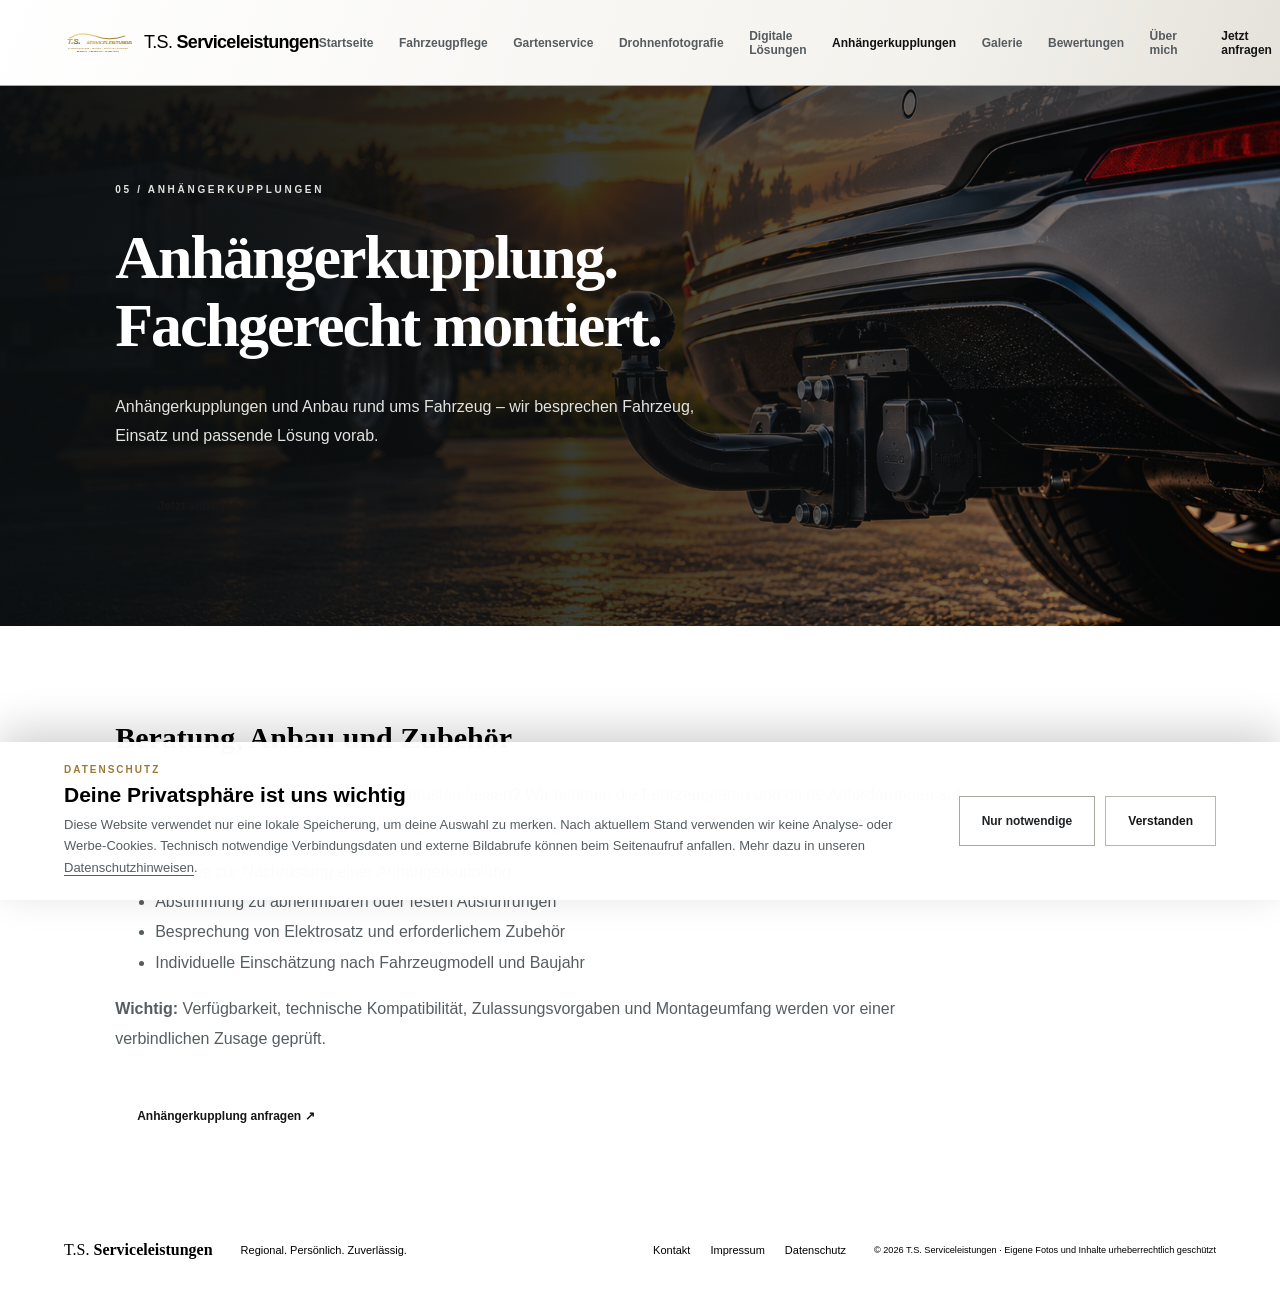
==== commit 8101931e: "Add About page to site navigation" ====
--- a/anhaengerkupplungen.html
+++ b/anhaengerkupplungen.html
@@ -1,5 +1,5 @@
 <!doctype html>
-<html lang="de"><head><meta charset="utf-8"><meta name="viewport" content="width=device-width,initial-scale=1"><meta name="description" content="Anhängerkupplungen und Anbau rund ums Fahrzeug – wir besprechen Fahrzeug, Einsatz und passende Lösung vorab."><title>Anhängerkupplungen & Montage | T.S. Serviceleistungen</title><link rel="stylesheet" href="style.css?v=20261018-buttons4"></head><body>
-<header class="site-header"><a class="brand" href="index.html"><img src="assets/logo.svg" alt="T.S. Serviceleistungen Logo"><span>T.S. <b>Serviceleistungen</b></span></a><button class="menu-toggle" aria-label="Menü öffnen" onclick="document.querySelector('.nav').classList.toggle('open')">☰</button><nav class="nav"><a href="index.html">Startseite</a><a href="fahrzeugpflege.html">Fahrzeugpflege</a><a href="gartenservice.html">Gartenservice</a><a href="drohnenfotografie.html">Drohnenfotografie</a><a href="digitale-loesungen.html">Digitale Lösungen</a><a href="anhaengerkupplungen.html" class="active">Anhängerkupplungen</a><a href="galerie.html">Galerie</a><a href="bewertungen.html">Bewertungen</a><a class="nav-cta" href="https://ts-serviceleistungen.github.io/termin-ts-serviceleistungen/">Jetzt anfragen</a></nav></header>
-<main><section class="subhero"><p class="eyebrow">05 / ANHÄNGERKUPPLUNGEN</p><h1>Anhängerkupplung. Fachgerecht montiert.</h1><p>Anhängerkupplungen und Anbau rund ums Fahrzeug – wir besprechen Fahrzeug, Einsatz und passende Lösung vorab.</p><a class="button gold" href="https://ts-serviceleistungen.github.io/termin-ts-serviceleistungen/">Jetzt anfragen ↗</a></section><section class="content-section"><h2>Beratung, Anbau und Zubehör</h2><p>Du möchtest eine Anhängerkupplung nachrüsten lassen? Wir nehmen die Fahrzeugdaten und deine Anforderungen auf und klären mit dir die passende Ausführung sowie den Umfang der Montage.</p><ul><li>Anfrage zur Nachrüstung einer Anhängerkupplung</li><li>Abstimmung zu abnehmbaren oder festen Ausführungen</li><li>Besprechung von Elektrosatz und erforderlichem Zubehör</li><li>Individuelle Einschätzung nach Fahrzeugmodell und Baujahr</li></ul><p><strong>Wichtig:</strong> Verfügbarkeit, technische Kompatibilität, Zulassungsvorgaben und Montageumfang werden vor einer verbindlichen Zusage geprüft.</p><a class="button gold" href="https://ts-serviceleistungen.github.io/termin-ts-serviceleistungen/">Anhängerkupplung anfragen ↗</a></section></main>
+<html lang="de"><head><meta charset="utf-8"><meta name="viewport" content="width=device-width,initial-scale=1"><meta name="description" content="Anhängerkupplungen und Anbau rund ums Fahrzeug – wir besprechen Fahrzeug, Einsatz und passende Lösung vorab."><title>Anhängerkupplungen & Montage | T.S. Serviceleistungen</title><link rel="stylesheet" href="style.css?v=20261024-towhero"></head><body>
+<header class="site-header"><a class="brand" href="index.html"><img src="assets/logo.svg" alt="T.S. Serviceleistungen Logo"><span>T.S. <b>Serviceleistungen</b></span></a><button class="menu-toggle" aria-label="Menü öffnen" onclick="document.querySelector('.nav').classList.toggle('open')">☰</button><nav class="nav"><a href="index.html">Startseite</a><a href="fahrzeugpflege.html">Fahrzeugpflege</a><a href="gartenservice.html">Gartenservice</a><a href="drohnenfotografie.html">Drohnenfotografie</a><a href="digitale-loesungen.html">Digitale Lösungen</a><a href="anhaengerkupplungen.html" class="active">Anhängerkupplungen</a><a href="galerie.html">Galerie</a><a href="bewertungen.html">Bewertungen</a><a href="ueber-mich.html">Über mich</a><a class="nav-cta" href="https://ts-serviceleistungen.github.io/termin-ts-serviceleistungen/">Jetzt anfragen</a></nav></header>
+<main><section class="subhero tow-hero"><p class="eyebrow">05 / ANHÄNGERKUPPLUNGEN</p><h1>Anhängerkupplung. Fachgerecht montiert.</h1><p>Anhängerkupplungen und Anbau rund ums Fahrzeug – wir besprechen Fahrzeug, Einsatz und passende Lösung vorab.</p><a class="button gold" href="https://ts-serviceleistungen.github.io/termin-ts-serviceleistungen/">Jetzt anfragen ↗</a></section><section class="content-section"><h2>Beratung, Anbau und Zubehör</h2><p>Du möchtest eine Anhängerkupplung nachrüsten lassen? Wir nehmen die Fahrzeugdaten und deine Anforderungen auf und klären mit dir die passende Ausführung sowie den Umfang der Montage.</p><ul><li>Anfrage zur Nachrüstung einer Anhängerkupplung</li><li>Abstimmung zu abnehmbaren oder festen Ausführungen</li><li>Besprechung von Elektrosatz und erforderlichem Zubehör</li><li>Individuelle Einschätzung nach Fahrzeugmodell und Baujahr</li></ul><p><strong>Wichtig:</strong> Verfügbarkeit, technische Kompatibilität, Zulassungsvorgaben und Montageumfang werden vor einer verbindlichen Zusage geprüft.</p><a class="button gold" href="https://ts-serviceleistungen.github.io/termin-ts-serviceleistungen/">Anhängerkupplung anfragen ↗</a></section></main>
 <footer class="footer"><a class="footer-brand" href="index.html">T.S. <b>Serviceleistungen</b></a><span>Regional. Persönlich. Zuverlässig.</span><div><a href="kontakt.html">Kontakt</a><a href="impressum.html">Impressum</a><a href="datenschutz.html">Datenschutz</a></div><small>© 2026 T.S. Serviceleistungen · Eigene Fotos und Inhalte urheberrechtlich geschützt</small></footer><script>document.getElementById('year').textContent=new Date().getFullYear()</script><script src="cookie-consent.js?v=20261017-10"></script></body></html>
--- a/style.css
+++ b/style.css
@@ -166,3 +166,12 @@
 /* Startseite: eigenes Sportkombi-Titelbild; Unterseiten behalten ihre bisherigen Bilder */
 .hero { background-image: url('assets/startseite-sportkombi.jpg') !important; background-position: center 55%; background-size: cover; background-repeat: no-repeat; }
 .service-card.car { background-image: url('https://images.unsplash.com/photo-1705863590036-2f7722a421fb?auto=format&fit=crop&fm=jpg&q=90&w=2400') !important; background-position: center 55%; background-size: cover; }
+
+
+/* Eigenes Motiv ausschließlich für die Seite Anhängerkupplungen */
+.tow-hero {
+  background-image: linear-gradient(90deg, rgba(14,17,18,.78), rgba(14,17,18,.12)), url('assets/anhaengerkupplung-hero.png') !important;
+  background-position: center 55%;
+  background-size: cover;
+  background-repeat: no-repeat;
+}
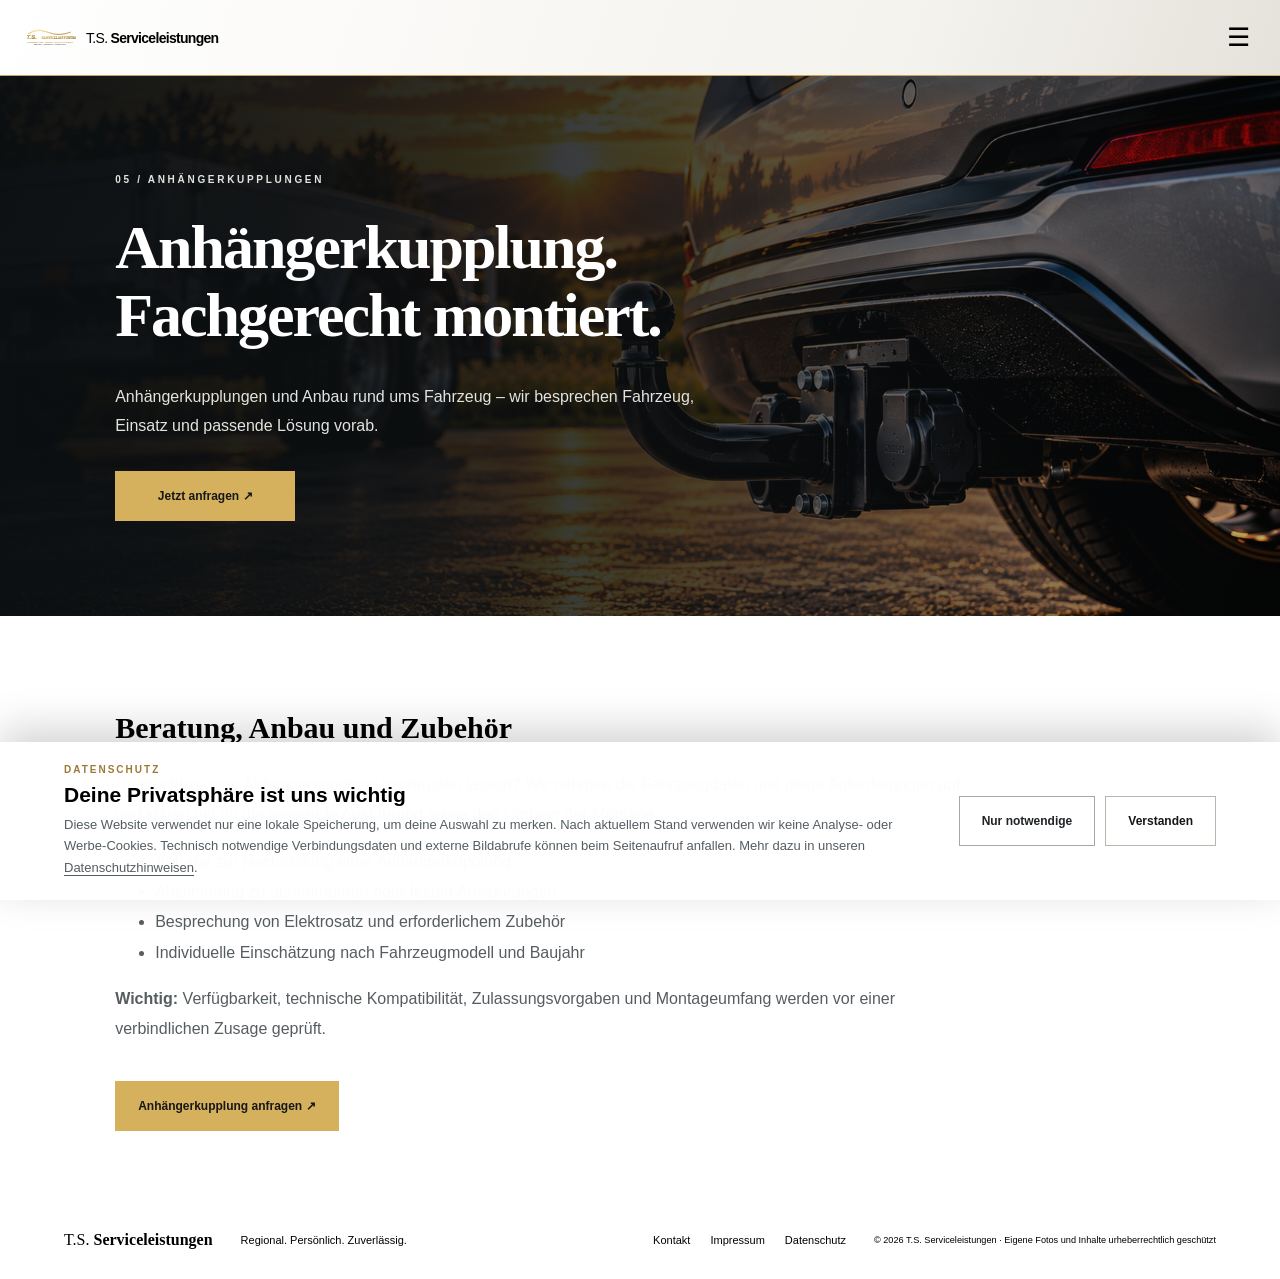
==== commit c3e10e0c: "Refresh shared stylesheet cache for navigation and contrast fixes" ====
--- a/anhaengerkupplungen.html
+++ b/anhaengerkupplungen.html
@@ -1,5 +1,5 @@
 <!doctype html>
-<html lang="de"><head><meta charset="utf-8"><meta name="viewport" content="width=device-width,initial-scale=1"><meta name="description" content="Anhängerkupplungen und Anbau rund ums Fahrzeug – wir besprechen Fahrzeug, Einsatz und passende Lösung vorab."><title>Anhängerkupplungen & Montage | T.S. Serviceleistungen</title><link rel="stylesheet" href="style.css?v=20261024-towhero"></head><body>
+<html lang="de"><head><meta charset="utf-8"><meta name="viewport" content="width=device-width,initial-scale=1"><meta name="description" content="Anhängerkupplungen und Anbau rund ums Fahrzeug – wir besprechen Fahrzeug, Einsatz und passende Lösung vorab."><title>Anhängerkupplungen & Montage | T.S. Serviceleistungen</title><link rel="stylesheet" href="style.css?v=20261028-nav-contrast1"></head><body>
 <header class="site-header"><a class="brand" href="index.html"><img src="assets/logo.svg" alt="T.S. Serviceleistungen Logo"><span>T.S. <b>Serviceleistungen</b></span></a><button class="menu-toggle" aria-label="Menü öffnen" onclick="document.querySelector('.nav').classList.toggle('open')">☰</button><nav class="nav"><a href="index.html">Startseite</a><a href="fahrzeugpflege.html">Fahrzeugpflege</a><a href="gartenservice.html">Gartenservice</a><a href="drohnenfotografie.html">Drohnenfotografie</a><a href="digitale-loesungen.html">Digitale Lösungen</a><a href="anhaengerkupplungen.html" class="active">Anhängerkupplungen</a><a href="galerie.html">Galerie</a><a href="bewertungen.html">Bewertungen</a><a href="ueber-mich.html">Über mich</a><a class="nav-cta" href="https://ts-serviceleistungen.github.io/termin-ts-serviceleistungen/">Jetzt anfragen</a></nav></header>
 <main><section class="subhero tow-hero"><p class="eyebrow">05 / ANHÄNGERKUPPLUNGEN</p><h1>Anhängerkupplung. Fachgerecht montiert.</h1><p>Anhängerkupplungen und Anbau rund ums Fahrzeug – wir besprechen Fahrzeug, Einsatz und passende Lösung vorab.</p><a class="button gold" href="https://ts-serviceleistungen.github.io/termin-ts-serviceleistungen/">Jetzt anfragen ↗</a></section><section class="content-section"><h2>Beratung, Anbau und Zubehör</h2><p>Du möchtest eine Anhängerkupplung nachrüsten lassen? Wir nehmen die Fahrzeugdaten und deine Anforderungen auf und klären mit dir die passende Ausführung sowie den Umfang der Montage.</p><ul><li>Anfrage zur Nachrüstung einer Anhängerkupplung</li><li>Abstimmung zu abnehmbaren oder festen Ausführungen</li><li>Besprechung von Elektrosatz und erforderlichem Zubehör</li><li>Individuelle Einschätzung nach Fahrzeugmodell und Baujahr</li></ul><p><strong>Wichtig:</strong> Verfügbarkeit, technische Kompatibilität, Zulassungsvorgaben und Montageumfang werden vor einer verbindlichen Zusage geprüft.</p><a class="button gold" href="https://ts-serviceleistungen.github.io/termin-ts-serviceleistungen/">Anhängerkupplung anfragen ↗</a></section></main>
 <footer class="footer"><a class="footer-brand" href="index.html">T.S. <b>Serviceleistungen</b></a><span>Regional. Persönlich. Zuverlässig.</span><div><a href="kontakt.html">Kontakt</a><a href="impressum.html">Impressum</a><a href="datenschutz.html">Datenschutz</a></div><small>© 2026 T.S. Serviceleistungen · Eigene Fotos und Inhalte urheberrechtlich geschützt</small></footer><script>document.getElementById('year').textContent=new Date().getFullYear()</script><script src="cookie-consent.js?v=20261017-10"></script></body></html>
--- a/style.css
+++ b/style.css
@@ -175,3 +175,69 @@
   background-size: cover;
   background-repeat: no-repeat;
 }
+
+
+/* Über-mich-Seite – passend zum Schwarz-Weiß-Gold-Auftritt */
+.about-hero {
+  min-height: 430px;
+  display: flex;
+  flex-direction: column;
+  align-items: flex-start;
+  justify-content: center;
+  background-image: linear-gradient(90deg, rgba(14,17,18,.94), rgba(14,17,18,.72)) !important;
+  padding-top: clamp(64px, 8vw, 110px);
+  padding-bottom: clamp(64px, 8vw, 110px);
+}
+.about-hero h1 { max-width: 850px; }
+.about-hero > p:not(.eyebrow) { max-width: 720px; line-height: 1.8; }
+.about-story { max-width: 900px; margin-inline: auto; }
+.about-story p:not(.eyebrow) { line-height: 1.85; color: var(--muted, #555); }
+.about-values { display:grid; grid-template-columns:repeat(3,minmax(0,1fr)); gap:24px; max-width:1200px; margin:0 auto; padding:50px 24px 70px; }
+.about-values>div { border-top:2px solid #d8b35b; padding:22px 4px; }
+.about-number { color:#b58c32; font-size:13px; font-weight:800; letter-spacing:.16em; }
+.about-values h3 { margin:14px 0 10px; }
+.about-values p { line-height:1.7; color:var(--muted, #555); }
+.about-close { background:#f5f3ee; }
+.about-close p { max-width:760px; line-height:1.8; }
+@media(max-width:760px){.about-values{grid-template-columns:1fr;gap:10px;padding:30px 20px 45px}.about-hero{min-height:350px}}
+
+
+/* Über mich: beruflicher Werdegang */
+.about-qualification{max-width:1000px;margin:0 auto;padding-top:clamp(3rem,7vw,6rem);padding-bottom:clamp(3rem,7vw,6rem)}
+.qualification-entry{border-left:2px solid var(--gold,#c9a45c);padding:.15rem 0 .25rem 1.25rem;margin:1.5rem 0}
+.qualification-entry h3{margin:0 0 .55rem}
+.qualification-entry p{margin:0;max-width:75ch}
+
+
+/* 2026-10: Navigation entlasten und CTA-Kontrast auf allen Seiten vereinheitlichen */
+.site-header{gap:clamp(18px,2vw,34px);padding-inline:clamp(18px,3.2vw,52px)}
+.brand{flex:0 0 auto;gap:10px;font-size:clamp(14px,1.05vw,17px)}
+.brand img{width:58px}
+.nav{flex:1;justify-content:flex-end;gap:clamp(10px,1.25vw,20px);font-size:11px}
+.nav a:not(.nav-cta){white-space:nowrap}
+.nav-cta{white-space:nowrap;padding:12px 15px}
+.menu-toggle{flex:0 0 auto;color:var(--ink);cursor:pointer}
+@media(max-width:1320px){
+  .site-header{height:76px;padding-inline:24px}
+  .brand img{width:52px;height:44px}
+  .menu-toggle{display:block;margin-left:auto}
+  .nav{display:none;position:absolute;top:76px;left:0;right:0;background:#fff;padding:14px 24px 22px;box-shadow:0 12px 24px rgba(0,0,0,.12);align-items:stretch;flex-direction:column;gap:2px;max-height:calc(100vh - 76px);overflow:auto}
+  .nav.open{display:flex}
+  .nav a:not(.nav-cta){padding:12px 0;font-size:13px}
+  .nav-cta{text-align:center;margin-top:8px}
+}
+@media(max-width:760px){.site-header{height:72px;padding-inline:18px}.nav{top:72px;max-height:calc(100vh - 72px)}}
+.subhero a.button.gold,.cta-band a.button.gold,.reviews-actions a.button.gold,.content-section a.button.gold{
+  color:#171717!important;background:#d6b15d!important;border:1px solid #d6b15d!important;
+  text-shadow:none!important;opacity:1!important;visibility:visible!important;
+}
+.subhero a.button.outline,.cta-band a.button.outline,.content-section a.button.outline,
+.reviews-actions a.button.outline{
+  color:#fff!important;background:#25282a!important;border:1px solid #e3d3a8!important;
+  text-shadow:none!important;opacity:1!important;visibility:visible!important;
+}
+.subhero a.button:hover,.cta-band a.button:hover,.content-section a.button:hover{filter:brightness(1.08)}
+/* Dunkle Banner: Textlinks dürfen nicht im dunklen Hintergrund verschwinden */
+.subhero .text-link,.about-hero .text-link,.cta-band .text-link{
+  color:#fff!important;border-bottom-color:#d6b15d;text-shadow:none!important;
+}
